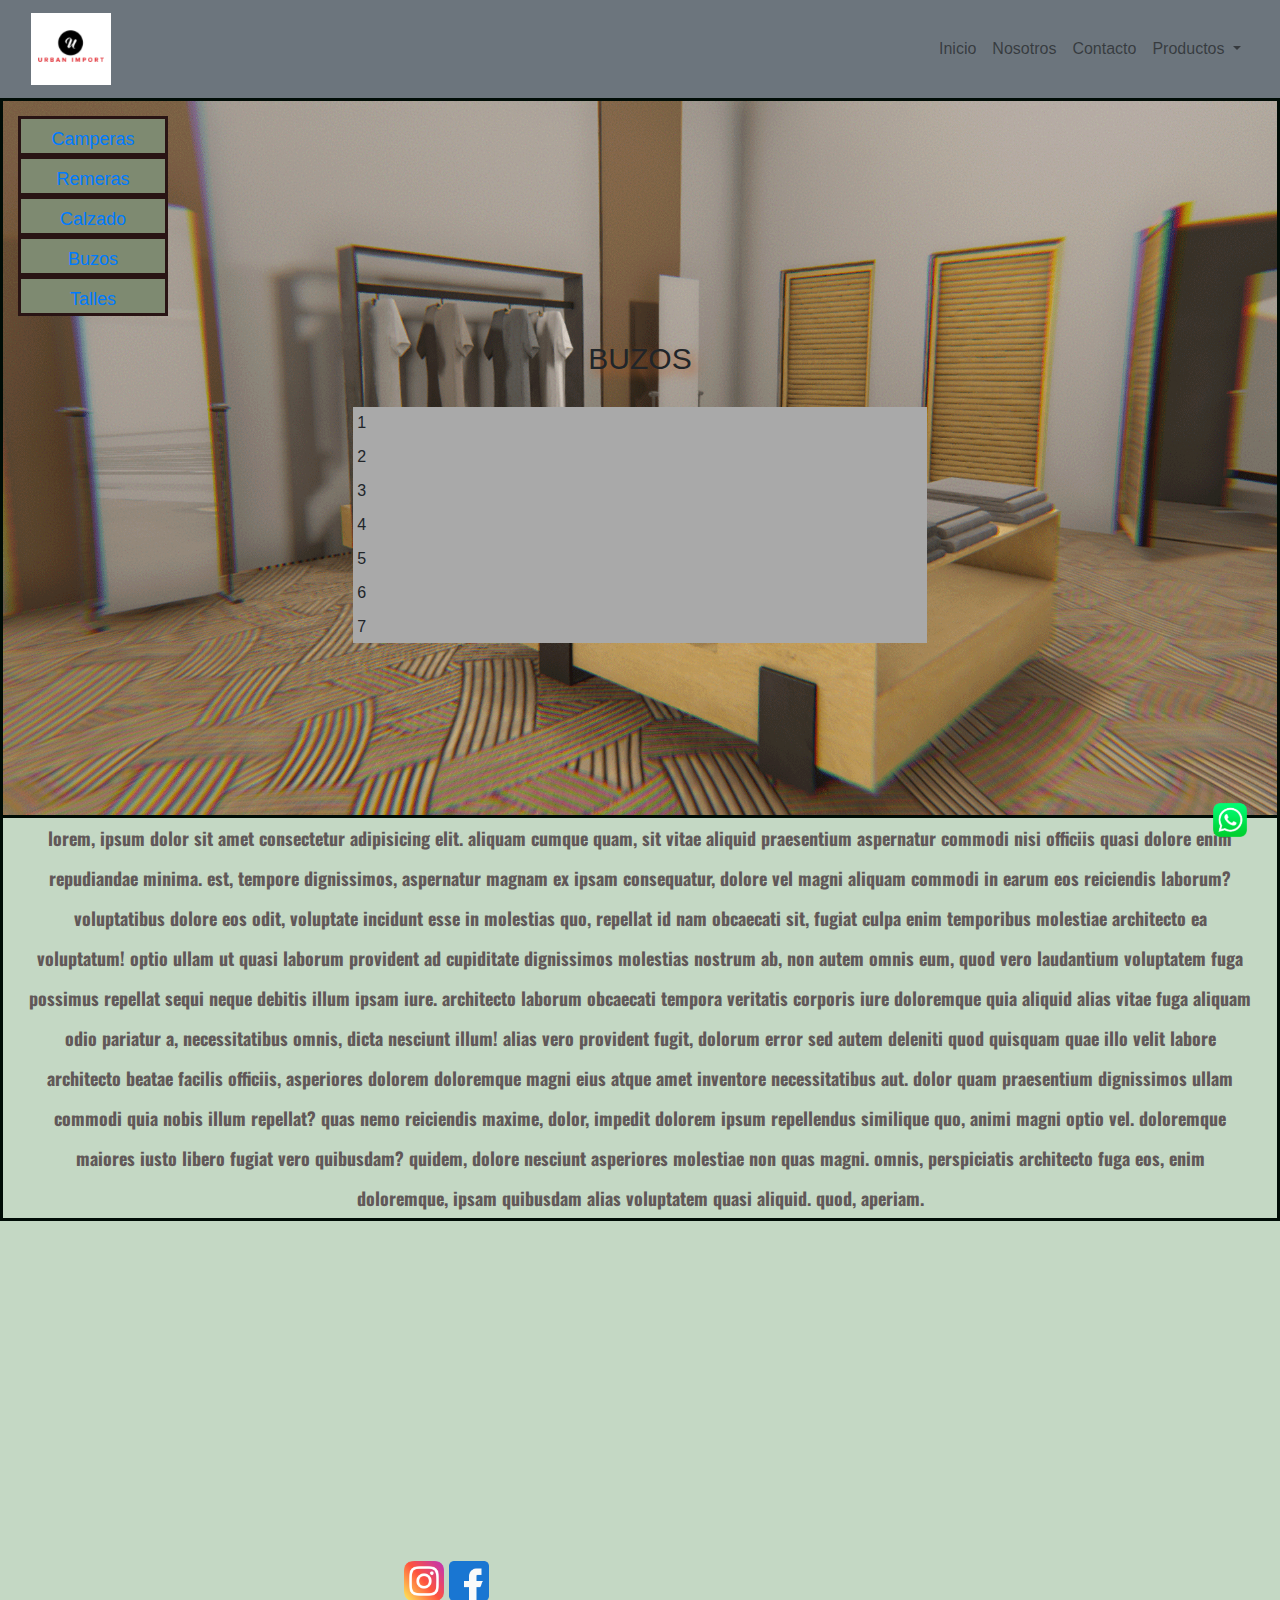
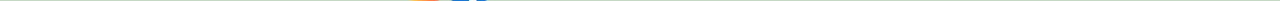
==== buzos.html @ 13c2692e "commit inicio del proyecto" ====
<!DOCTYPE html>
<html lang="en">

<head>
    <meta charset="UTF-8">
    <meta http-equiv="X-UA-Compatible" content="IE=edge">
    <meta name="viewport" content="width=device-width, initial-scale=1.0">
    <title>Buzos</title>
    <link rel="stylesheet" href="css/propio/estilo.css">
    <link rel="stylesheet" href="css/propio/botonera.css">
    <link rel="stylesheet" href="css/propio/grid.css">
    <link rel="stylesheet" href="https://maxcdn.bootstrapcdn.com/bootstrap/4.5.2/css/bootstrap.min.css">
    <script src="https://ajax.googleapis.com/ajax/libs/jquery/3.5.1/jquery.min.js"></script>
    <script src="https://cdnjs.cloudflare.com/ajax/libs/popper.js/1.16.0/umd/popper.min.js"></script>
    <!-- <script src="https://maxcdn.bootstrapcdn.com/bootstrap/4.5.2/js/bootstrap.min.js"></script> -->
	<link rel="stylesheet" href="css/bootstrap.css">
</head>

<body>
    <header>
        <nav class="navbar navbar-expand-lg navbar-light bg-secondary">
                <div class="container-fluid">
                    <a class="navbar-brand" href="index.html"><img src="multimedia/imagenes/MarcaUI.PNG" class="img-fluid"
                            width="80px" height="80px" alt=""></a>
                    <button class="navbar-toggler" type="button" data-bs-toggle="collapse" data-bs-target="#navbarNav"
                        aria-controls="navbarNav" aria-expanded="false" aria-label="Toggle navigation">
                        <span class="navbar-toggler-icon"></span>
                    </button>
                    <div class="collapse navbar-collapse" id="navbarNav">
                        <ul class="navbar-nav ml-auto">
                            <li class="nav-item itContact">
                                <a class="nav-link" href="index.html">Inicio</a> <!-- aria-current="page" -->
                            </li>
                            <li class="nav-item itContact">
                                <a class="nav-link" href="company.html">Nosotros</a>
                            </li>
                            <li class="nav-item itContact">
                                <a class="nav-link" href="contacto.html">Contacto</a>
                            </li>
                            <li class="nav-item dropdown">
                                <a class="nav-link dropdown-toggle" href="#" id="navbarDropdown" role="button"
                                    data-bs-toggle="dropdown" aria-expanded="false">
                                    Productos
                                </a>
                                <ul class="dropdown-menu" aria-labelledby="navbarDropdown">
                                    <div class="boton b1"><a href="Pantalones.html">Pantalones</a></div>
                                    <div class="boton b2"><a href="Camperas.html">Camperas</a></div>
                                    <div class="boton b3"><a href="Remeras.html">Remeras</a></div>
                                    <div class="boton b4"><a href="Calzado.html">Calzado</a></div>
                                    <!-- <div class="boton b5"><a href="buzos.html">Buzos</a></div> -->
                                    <div class="boton b6"><a href="talles.html">Talles</a></div>
                                                    </ul>
                            </li>
                        </ul>
                    </div>
                </div>
            </nav>
    </header>
    <main class="mainPantalones">
        <div>
            <div class="boton b2"><a href="camperas.html">Camperas</a></div>
            <div class="boton b3"><a href="remeras.html">Remeras</a></div>
            <div class="boton b4"><a href="calzado.html">Calzado</a></div>
            <div class="boton b5"><a href="buzos.html">Buzos</a></div>
            <div class="boton b6"><a href="talles.html">Talles</a></div>

        </div><br>
        <h3 class="h3Camperas">Buzos</h3>
        <div class="fondo">
            <div class="itemBuz itemBuz1">1</div>
            <div class="itemBuz itemBuz2">2</div>
            <div class="itemBuz itemBuz3">3</div>
            <div class="itemBuz itemBuz4">4</div>
            <div class="itemBuz itemBuz5">5</div>
            <div class="itemBuz itemBuz6">6</div>
            <div class="itemBuz itemBuz7">7</div>
        </div>

    </main>
    <footer>
		<div class="divParrafoFooter">
			<p class="parrafoFooter"> Lorem, ipsum dolor sit amet consectetur adipisicing elit. Aliquam cumque quam, sit
				vitae aliquid praesentium aspernatur commodi nisi officiis quasi dolore enim repudiandae minima. Est,
				tempore dignissimos, aspernatur magnam ex ipsam consequatur, dolore vel magni aliquam commodi in earum
				eos reiciendis laborum? Voluptatibus dolore eos odit, voluptate incidunt esse in molestias quo, repellat
				id nam obcaecati sit, fugiat culpa enim temporibus molestiae architecto ea voluptatum! Optio ullam ut
				quasi laborum provident ad cupiditate dignissimos molestias nostrum ab, non autem omnis eum, quod vero
				laudantium voluptatem fuga possimus repellat sequi neque debitis illum ipsam iure. Architecto laborum
				obcaecati tempora veritatis corporis iure doloremque quia aliquid alias vitae fuga aliquam odio pariatur
				a, necessitatibus omnis, dicta nesciunt illum! Alias vero provident fugit, dolorum error sed autem
				deleniti quod quisquam quae illo velit labore architecto beatae facilis officiis, asperiores dolorem
				doloremque magni eius atque amet inventore necessitatibus aut. Dolor quam praesentium dignissimos ullam
				commodi quia nobis illum repellat? Quas nemo reiciendis maxime, dolor, impedit dolorem ipsum repellendus
				similique quo, animi magni optio vel. Doloremque maiores iusto libero fugiat vero quibusdam? Quidem,
				dolore nesciunt asperiores molestiae non quas magni. Omnis, perspiciatis architecto fuga eos, enim
				doloremque, ipsam quibusdam alias voluptatem quasi aliquid. Quod, aperiam.</p>
		</div>
        <audio src="Multimedia/audio/y2mate.com - StreetWear  Moda Urbana para hombres 20212022.mp3" preload="auto"
        autoplay>
        <!-- reemplazar autoplay por controls para dejar que el ulsuario elija si quiere reproducir -->
        Tu navegador no soporta esta etiqueta <code>mp3</code>
    </audio>
		<br>
		<br>
		<iframe
			src="https://www.google.com/maps/embed?pb=!1m18!1m12!1m3!1d4642.504567840354!2d-58.35943013952057!3d-34.635846865249334!2m3!1f0!2f0!3f0!3m2!1i1024!2i768!4f13.1!3m3!1m2!1s0x95a334b60f4a88a3%3A0xe46a8844309a763f!2sClub%20Atl%C3%A9tico%20Boca%20Juniors!5e0!3m2!1ses-419!2sar!4v1624818225273!5m2!1ses-419!2sar"
			width="400" height="300" style="border:0;" allowfullscreen="" loading="lazy"></iframe>
		<a target="_blank" href="https://www.instagram.com/"><img src="multimedia/imagenes/instagram.png" width="40"
				height="40" alt="Logo de instagram"> </a>
		<a target="_blank" href="https://www.facebook.com/"><img src="multimedia/imagenes/facebook.png" width="40"
				height="40" alt="Logo de facebook"> </a>
		<div class="button">
			<a id="whatsapp" target="_blank" href="https://wa.link/u4yigf"><img src="multimedia/imagenes/whatsapp1.png"
					width="40" height="40" alt="Logo de Contacto"> </a>
		</div>
	</footer>

	<script type="text/javascript" src="https://cdn.jsdelivr.net/npm/bootstrap@5.0.2/dist/js/bootstrap.bundle.min.js"
		integrity="sha384-MrcW6ZMFYlzcLA8Nl+NtUVF0sA7MsXsP1UyJoMp4YLEuNSfAP+JcXn/tWtIaxVXM"
		crossorigin="anonymous"></script>
	<script type="text/javascript" src="https://cdn.jsdelivr.net/npm/@popperjs/core@2.9.2/dist/umd/popper.min.js"
		integrity="sha384-IQsoLXl5PILFhosVNubq5LC7Qb9DXgDA9i+tQ8Zj3iwWAwPtgFTxbJ8NT4GN1R8p"
		crossorigin="anonymous"></script>
	<!-- <script type="text/javascript" src="https://cdn.jsdelivr.net/npm/bootstrap@5.0.2/dist/js/bootstrap.min.js"
		integrity="sha384-cVKIPhGWiC2Al4u+LWgxfKTRIcfu0JTxR+EQDz/bgldoEyl4H0zUF0QKbrJ0EcQF"
		crossorigin="anonymous"></script> -->

	<script type="text/javascript" src="js/bootstrap.min.js"></script>
</body>

</html>
---- css/propio/estilo.css ----
@import url("https://fonts.googleapis.com/css2?family=Yellowtail&display=swap");
@import url("https://fonts.googleapis.com/css2?family=Noto+Sans+JP:wght@100&display=swap");
@import url("https://fonts.googleapis.com/css2?family=Oswald:wght@200&display=swap");
* {
  /*reseteo de los margentes*/
  margin: 0;
  padding: 0;
  text-decoration: none;
  box-sizing: border-box;
}

h1 {
  background-color: #53c2c2;
}

main {
  background-color: #44997d;
  background-image: url(../../multimedia/imagenes/ImagenPrincipal.jpg);
  background-position: left;
  background-size: cover;
  /* height: auto;*/
}

.mainPantalones {
  background-color: #44997d;
  background-image: url(../../multimedia/imagenes/ImagenPrincipal.jpg);
  background-position: left;
  background-size: cover;
  height: 80vh;
  overflow: hidden;
  border: 3px solid #000c06;
  border-bottom: 1, 1px;
}

h2 {
  color: #302d83;
  font-style: normal;
  font-weight: bold;
  font-size: 15px;
  font-family: serif;
  text-decoration: none;
}

h3 {
  color: #2e6d3d;
  font-style: normal;
  font-weight: bold;
  font-size: 20px;
  font-family: cursive;
  text-decoration: none;
  text-transform: capitalize;
}

form {
  text-transform: capitalize;
}

p {
  color: #90b40e;
}

.aticulosDisponiblesVenta {
  color: #154961;
  font-size: 20px;
  text-align: center;
}

footer {
  background-color: #c4d8c4;
}

.sectionIndex {
  border: 3px solid #000c06;
  border-bottom: 1, 1px;
  height: auto;
}

.parrafoFooter {
  color: #615858;
  font-style: normal;
  font-weight: bold;
  font-size: 18px;
  text-align: center;
  text-transform: lowercase;
  line-height: 40px;
  text-decoration: solid;
  font-family: "Oswald", sans-serif;
  border: 3px solid #000c06;
  border-top: 1px;
  padding-left: 2%;
  padding-right: 2%;
}

.parrafoCompany {
  background-position: left;
  background-size: auto;
  background-size: 1500;
}

.button #whatsapp {
  position: fixed;
  bottom: 60px;
  right: 30px;
  background: transparent;
}

.flexContenedor {
  margin-top: auto;
  align-items: center;
  display: flex;
  flex-direction: row;
  justify-content: space-evenly;
  flex-flow: row wrap;
  align-content: center;
  padding-right: 200px;
  position: relative;
  width: 100%;
}

.item1 {
  height: 150px;
  width: 150px;
  border: 2px dotted #000;
  text-align: center;
  font-family: cursive;
  font-size: 20px;
  line-height: 200px;
  text-transform: uppercase;
  background-image: url(../../multimedia/imagenes/pantalon1.jpg);
  background-size: cover;
}

.item2 {
  height: 150px;
  width: 150px;
  border: 2px dotted #000;
  text-align: center;
  font-family: cursive;
  font-size: 20px;
  line-height: 200px;
  text-transform: uppercase;
  /*background-image: url(multimedia/imagenes/pantalon2.jpg);*/
  background-size: cover;
}

.item3 {
  height: 150px;
  width: 150px;
  border: 2px dotted #000;
  text-align: center;
  font-family: cursive;
  font-size: 20px;
  line-height: 200px;
  text-transform: uppercase;
  /*background-image: url(multimedia/imagenes/pantalon3.jpg);*/
  background-size: cover;
}

.item4 {
  height: 150px;
  width: 150px;
  border: 2px dotted #000;
  text-align: center;
  font-family: cursive;
  font-size: 20px;
  line-height: 200px;
  text-transform: uppercase;
  /*background-image: url(multimedia/imagenes/pantalon4.jpg);*/
  background-size: cover;
}

.item5 {
  height: 150px;
  width: 150px;
  border: 2px dotted #000;
  text-align: center;
  font-family: cursive;
  font-size: 20px;
  line-height: 200px;
  text-transform: uppercase;
  /*background-image: url(multimedia/imagenes/pantalon5.jpg);*/
  background-size: cover;
}

.itContact :hover {
  background: #7a7a2f;
}

.carousel-inner img {
  width: 100%;
  height: 70vh;
}

/*# sourceMappingURL=estilo.css.map */

/*# sourceMappingURL=estilo.css.map */
---- css/propio/botonera.css ----
@import url("https://fonts.googleapis.com/css2?family=Oswald:wght@200&display=swap");
* {
  /*reseteo de los margentes*/
  margin: 0;
  padding: 0;
  text-decoration: none;
  box-sizing: border-box;
}

.boton {
  height: 40px;
  width: 150px;
  background-color: #808d45;
  text-align: center;
  font-size: 18px;
  line-height: 40px;
  border: 3px solid #291414;
  font-family: sans-serif;
  color: #962c2c;
  transition: all 1.5s;
}

.boton :hover {
  background: #c6eb24;
  text-decoration: none;
}

.b1 {
  background-color: #7e8a71;
  transform: translate(15px, 15px);
}

.b2 {
  background-color: #7e8a71;
  transform: translate(15px, 15px);
}

.b3 {
  background-color: #7e8a71;
  transform: translate(15px, 15px);
}

.b4 {
  background-color: #7e8a71;
  transform: translate(15px, 15px);
}

.b5 {
  background-color: #7e8a71;
  transform: translate(15px, 15px);
}

.b6 {
  background-color: #7e8a71;
  transform: translate(15px, 15px);
}

.boton:nth-child(1) {
  display: block;
  transform-origin: bottom center;
}

.boton:nth-child(1):hover {
  transform: translate(60px, 15px);
}

.boton:nth-child(2) {
  display: block;
  transform-origin: bottom center;
}

.boton:nth-child(2):hover {
  transform: translate(60px, 15px);
}

.boton:nth-child(3) {
  display: block;
  transform-origin: bottom center;
}

.boton:nth-child(3):hover {
  transform: translate(60px, 15px);
}

.boton:nth-child(4) {
  display: block;
  transform-origin: bottom center;
}

.boton:nth-child(4):hover {
  transform: translate(60px, 15px);
}

.boton:nth-child(5) {
  display: block;
  transform-origin: bottom center;
}

.boton:nth-child(5):hover {
  transform: translate(60px, 15px);
}

.boton:nth-child(6) {
  display: block;
  transform-origin: bottom center;
}

.boton:nth-child(6):hover {
  transform: translate(60px, 15px);
}

/*# sourceMappingURL=botonera.css.map */
---- css/propio/grid.css ----
* {
  margin: 0;
  padding: 0;
  box-sizing: border-box;
}

.h3Camperas {
  padding-top: 16px;
  text-align: center;
  font-size: 30px;
  text-transform: uppercase;
  font-family: sans-serif;
  margin-bottom: 30px;
  text-shadow: 5px 5px 10px #b4602b;
}

.mainCamperas {
  background-color: #44997d;
  background-image: url(multimedia/imagenes/ImagenPrincipal.jpg);
  background-position: left;
  background-size: cover;
  height: 80vh;
}

.fondo {
  /*
              height: 400px;
              width: auto;
  */
  background-color: darkgray;
  width: 45%;
  margin: auto;
  height: auto;
  padding: 0.3%;
  display: grid;
  grid-column-gap: 10px;
  grid-row-gap: 10px;
}

.item {
  min-height: 200px;
  min-width: 200px;
  background-color: aqua;
  border: 2px solid #fff;
}

.item:hover {
  transform: scale(1.5);
  transition: 0.7s;
  filter: sepia(1);
  box-shadow: 5px 5px 10px 1px #000;
}

.item1 {
  background-color: coral;
  grid-column: 1;
  grid-row: 2;
  grid-row-start: 1;
  grid-row-end: 4;
  background-image: url(../../multimedia/imagenes/campera1.jpg);
  background-size: cover;
  background-position: center;
}

.item2 {
  grid-area: "item2";
  background-color: cadetblue;
  background-image: url(../../multimedia/imagenes/campera2.jpg);
  background-size: cover;
}

.item3 {
  grid-area: "item3";
  background-color: fuchsia;
  grid-column: 2;
  grid-column-start: 3;
  grid-column-end: 4;
  grid-column-start: 3;
  grid-column-end: 4;
  background-image: url(../../multimedia/imagenes/campera3.jpg);
  background-size: cover;
}

.item4 {
  grid-area: "item4";
  background-color: forestgreen;
  grid-column: 2;
  grid-row-start: 1;
  grid-row-end: 2;
  grid-column-start: 4;
  grid-column-end: 5;
  background-image: url(../../multimedia/imagenes/campera4.jpg);
  background-size: cover;
}

.item5 {
  grid-area: "item5";
  background-color: firebrick;
  background-image: url(../../multimedia/imagenes/campera5.jpg);
  background-size: cover;
  grid-row-start: 2;
  grid-row-end: 4;
}

.item6 {
  grid-area: "item6";
  background-color: dodgerblue;
  background-image: url(../../multimedia/imagenes/campera6.jpg);
  background-size: cover;
  grid-row-start: 2;
  grid-row-end: 4;
}

.item7 {
  grid-area: "item7";
  background-color: deeppink;
  background-image: url(../../multimedia/imagenes/campera7.jpg);
  background-size: cover;
  grid-row-start: 2;
  grid-row-end: 4;
}

/*# sourceMappingURL=grid.css.map */
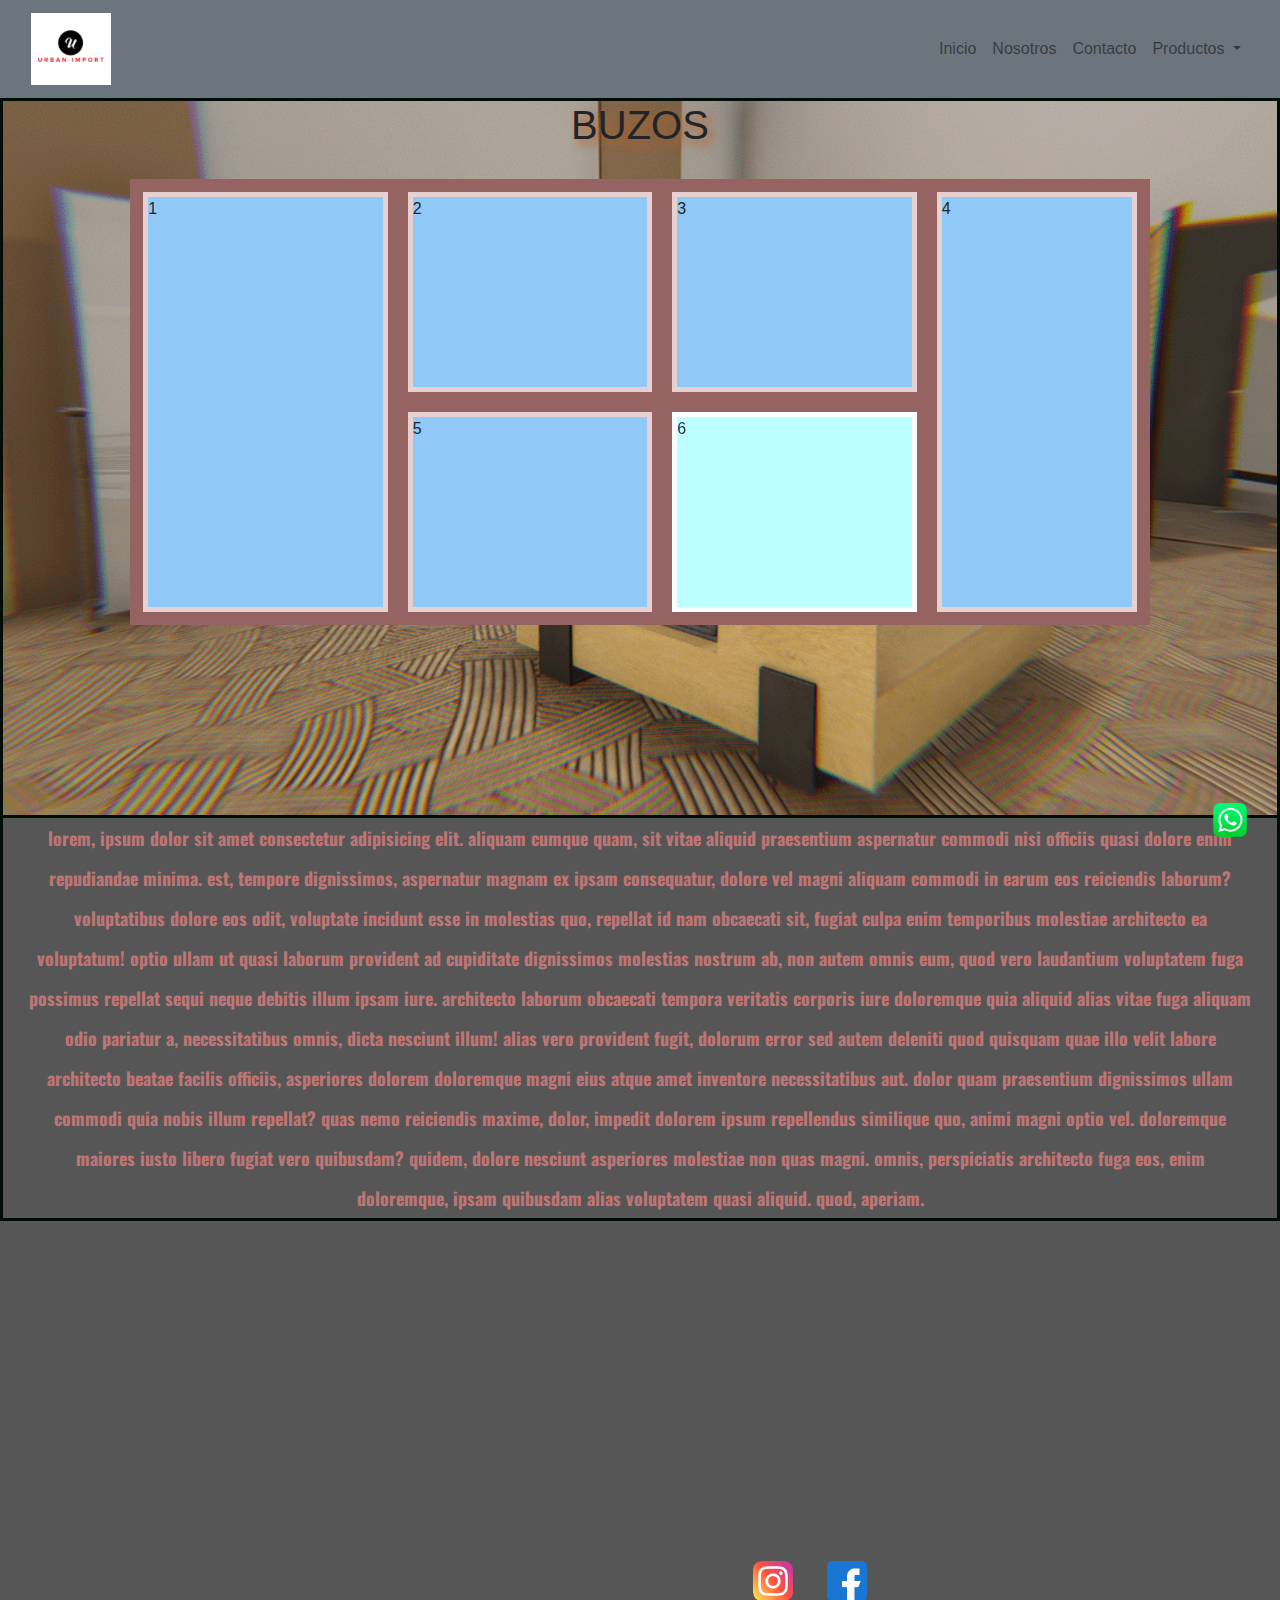
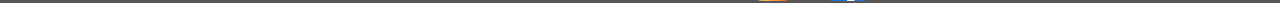
==== commit 3116d05d: "finalizadas las secciones, y estilos" ====
--- a/buzos.html
+++ b/buzos.html
@@ -8,14 +8,13 @@
     <title>Buzos</title>
     <link rel="stylesheet" href="css/propio/estilo.css">
     <link rel="stylesheet" href="css/propio/botonera.css">
-    <link rel="stylesheet" href="css/propio/grid.css">
+    <link rel="stylesheet" href="css/propio/firstmob.css">
     <link rel="stylesheet" href="https://maxcdn.bootstrapcdn.com/bootstrap/4.5.2/css/bootstrap.min.css">
     <script src="https://ajax.googleapis.com/ajax/libs/jquery/3.5.1/jquery.min.js"></script>
     <script src="https://cdnjs.cloudflare.com/ajax/libs/popper.js/1.16.0/umd/popper.min.js"></script>
     <!-- <script src="https://maxcdn.bootstrapcdn.com/bootstrap/4.5.2/js/bootstrap.min.js"></script> -->
 	<link rel="stylesheet" href="css/bootstrap.css">
 </head>
-
 <body>
     <header>
         <nav class="navbar navbar-expand-lg navbar-light bg-secondary">
@@ -29,7 +28,7 @@
                     <div class="collapse navbar-collapse" id="navbarNav">
                         <ul class="navbar-nav ml-auto">
                             <li class="nav-item itContact">
-                                <a class="nav-link" href="index.html">Inicio</a> <!-- aria-current="page" -->
+                                <a class="nav-link" href="index.html">Inicio</a> 
                             </li>
                             <li class="nav-item itContact">
                                 <a class="nav-link" href="company.html">Nosotros</a>
@@ -43,40 +42,30 @@
                                     Productos
                                 </a>
                                 <ul class="dropdown-menu" aria-labelledby="navbarDropdown">
-                                    <div class="boton b1"><a href="Pantalones.html">Pantalones</a></div>
-                                    <div class="boton b2"><a href="Camperas.html">Camperas</a></div>
-                                    <div class="boton b3"><a href="Remeras.html">Remeras</a></div>
-                                    <div class="boton b4"><a href="Calzado.html">Calzado</a></div>
-                                    <!-- <div class="boton b5"><a href="buzos.html">Buzos</a></div> -->
-                                    <div class="boton b6"><a href="talles.html">Talles</a></div>
-                                                    </ul>
+                                    <li><a class="dropdown-item" href="Pantalones.html">Pantalones</a></li>
+                                    <li><a class="dropdown-item" href="camperas.html">Camperas</a></li>
+                                    <li><a class="dropdown-item" href="remeras.html">Remeras</a></li>
+                                    <li><a class="dropdown-item" href="calzado.html">Calzado</a></li>
+                                </ul>
                             </li>
                         </ul>
                     </div>
                 </div>
             </nav>
+    
     </header>
     <main class="mainPantalones">
-        <div>
-            <div class="boton b2"><a href="camperas.html">Camperas</a></div>
-            <div class="boton b3"><a href="remeras.html">Remeras</a></div>
-            <div class="boton b4"><a href="calzado.html">Calzado</a></div>
-            <div class="boton b5"><a href="buzos.html">Buzos</a></div>
-            <div class="boton b6"><a href="talles.html">Talles</a></div>
-
-        </div><br>
         <h3 class="h3Camperas">Buzos</h3>
         <div class="fondo">
-            <div class="itemBuz itemBuz1">1</div>
-            <div class="itemBuz itemBuz2">2</div>
-            <div class="itemBuz itemBuz3">3</div>
-            <div class="itemBuz itemBuz4">4</div>
-            <div class="itemBuz itemBuz5">5</div>
-            <div class="itemBuz itemBuz6">6</div>
-            <div class="itemBuz itemBuz7">7</div>
+            <div class="itemBu itemBu1">1</div>
+            <div class="itemBu itemBu2">2</div>
+            <div class="itemBu itemBu3">3</div>
+            <div class="itemBu itemBu4">4</div>
+            <div class="itemBu itemBu5">5</div>
+            <div class="itemBu itemBu6">6</div>
         </div>
-
-    </main>
+    </div>
+</main>
     <footer>
 		<div class="divParrafoFooter">
 			<p class="parrafoFooter"> Lorem, ipsum dolor sit amet consectetur adipisicing elit. Aliquam cumque quam, sit
@@ -95,13 +84,9 @@
 				dolore nesciunt asperiores molestiae non quas magni. Omnis, perspiciatis architecto fuga eos, enim
 				doloremque, ipsam quibusdam alias voluptatem quasi aliquid. Quod, aperiam.</p>
 		</div>
-        <audio src="Multimedia/audio/y2mate.com - StreetWear  Moda Urbana para hombres 20212022.mp3" preload="auto"
-        autoplay>
-        <!-- reemplazar autoplay por controls para dejar que el ulsuario elija si quiere reproducir -->
-        Tu navegador no soporta esta etiqueta <code>mp3</code>
-    </audio>
 		<br>
 		<br>
+        <div class="footerNosotros">
 		<iframe
 			src="https://www.google.com/maps/embed?pb=!1m18!1m12!1m3!1d4642.504567840354!2d-58.35943013952057!3d-34.635846865249334!2m3!1f0!2f0!3f0!3m2!1i1024!2i768!4f13.1!3m3!1m2!1s0x95a334b60f4a88a3%3A0xe46a8844309a763f!2sClub%20Atl%C3%A9tico%20Boca%20Juniors!5e0!3m2!1ses-419!2sar!4v1624818225273!5m2!1ses-419!2sar"
 			width="400" height="300" style="border:0;" allowfullscreen="" loading="lazy"></iframe>
@@ -127,5 +112,4 @@
 
 	<script type="text/javascript" src="js/bootstrap.min.js"></script>
 </body>
-
 </html>--- a/css/propio/estilo.css
+++ b/css/propio/estilo.css
@@ -66,7 +66,7 @@
 }
 
 footer {
-  background-color: #c4d8c4;
+  background-color: #575656;
 }
 
 .sectionIndex {
@@ -76,7 +76,7 @@
 }
 
 .parrafoFooter {
-  color: #615858;
+  color: #be7575;
   font-style: normal;
   font-weight: bold;
   font-size: 18px;
@@ -182,6 +182,16 @@
   background-size: cover;
 }
 
+.footerNosotros{
+  align-items: center;
+  padding-left: 25%;
+  padding-bottom: 2px;
+}
+.footerNosotros a {
+  padding-left: 3%;
+
+}
+
 .itContact :hover {
   background: #7a7a2f;
 }
--- a/css/propio/firstmob.css
+++ b/css/propio/firstmob.css
@@ -0,0 +1,764 @@
+* {
+  margin: 0;
+  padding: 0;
+  box-sizing: border-box;
+}
+
+.mainCamperas {
+  background-color: #44997d;
+  background-image: url(../../multimedia/imagenes/ImagenPrincipal.jpg);
+  background-position: left;
+  background-size: cover;
+  height: auto;
+  overflow: hidden;
+  border: 3px solid #000c06;
+  border-bottom: 1, 1px;
+  padding-bottom: 1%;
+}
+
+.h3Camperas {
+  text-align: center;
+  font-size: 40px;
+  text-transform: uppercase;
+  font-family: sans-serif;
+  margin-bottom: 30px;
+  text-shadow: 5px 5px 10px #b4602b;
+}
+
+.fondo {
+  background-color: darkgray;
+  width: 80%;
+  margin: auto;
+  height: auto;
+  padding: 1%;
+  display: grid;
+  grid-column-gap: 20px;
+  grid-row-gap: 20px;
+}
+
+.itemca {
+  min-height: 200px;
+  min-width: 200px;
+  background-color: aqua;
+  border: 5px solid #fff;
+}
+
+.itemca:hover {
+  transform: scale(1.2);
+  transition: 0.7s;
+  filter: saturate(2);
+  filter: contrast(1.3);
+  box-shadow: 5px 5px 10px 1px #422121;
+}
+
+.itemca1 {
+  grid-area: "itemca1";
+  background-image: url(../../multimedia/imagenes/campera/campera1.jpg);
+  background-size: cover;
+  background-position: center;
+}
+
+.itemca2 {
+  grid-area: "itemca2";
+  background-image: url(../../multimedia/imagenes/campera/campera2.jpg);
+  background-size: cover;
+}
+
+.itemca3 {
+  grid-area: "itemca3";
+  background-image: url(../../multimedia/imagenes/campera/campera3.jpg);
+  background-size: cover;
+}
+
+.itemca4 {
+  grid-area: "itemca4";
+  background-image: url(../../multimedia/imagenes/campera/campera4.jpg);
+  background-size: cover;
+  background-position: center;
+}
+
+.itemca5 {
+  grid-area: "itemca5";
+  background-image: url(../../multimedia/imagenes/campera/campera5.jpg);
+  background-size: cover;
+}
+
+.itemca6 {
+  grid-area: "itemca6";
+  background-image: url(../../multimedia/imagenes/campera/campera6.jpg);
+  background-size: cover;
+  filter: brightness(1.3);
+}
+
+@media only screen and (min-width: 360px) {
+  .fondo {
+    background-color: #cdd4a3;
+  }
+}
+@media only screen and (min-width: 480px) {
+  .fondo {
+    background-color: #939989;
+    grid-template-columns: 1fr;
+  }
+
+  .item {
+    min-height: 200px;
+    min-width: 200px;
+  }
+}
+@media only screen and (min-width: 768px) {
+  .fondo {
+    background-color: #c5aa8a;
+    grid-template-columns: 1fr 1fr 1fr;
+  }
+
+  .itemca1 {
+    grid-row-start: 1;
+    grid-row-end: 3;
+  }
+
+  .itemca4 {
+    grid-row-start: 2;
+    grid-row-end: 3;
+  }
+
+  .itemca2 {
+    grid-column-start: 2;
+    grid-column-end: 4;
+    background-position: center;
+  }
+
+  .itemca6 {
+    grid-column-start: 2;
+    grid-column-end: 4;
+  }
+}
+@media only screen and (min-width: 1200px) {
+  .fondo {
+    background-color: #966363;
+    grid-template-columns: 1fr 1fr 1fr;
+  }
+
+  .mainCamperas {
+    height: 80vh;
+  }
+
+  .itemca1 {
+    grid-row-start: 1;
+    grid-row-end: 8;
+    grid-column-start: 1;
+    grid-column-end: 1;
+  }
+
+  .itemca4 {
+    grid-row-start: 1;
+    grid-row-end: 8;
+    grid-column-start: 4;
+  }
+
+  .itemca2 {
+    grid-column-start: 2;
+    grid-column-end: 3;
+    background-position: center;
+  }
+
+  .itemca6 {
+    grid-column-start: 3;
+    grid-column-end: 3;
+    grid-row-start: 2;
+    grid-row-end: 8;
+  }
+
+  .itemca5 {
+    grid-column-start: 2;
+    grid-column-end: 2;
+    grid-row-start: 2;
+    grid-row-end: 8;
+  }
+}
+/* Peronalizacion de Pantalones */
+.itemPa {
+  min-height: 200px;
+  min-width: 200px;
+  background-color: aqua;
+  border: 5px solid #fff;
+}
+
+.itemPa:hover {
+  transform: scale(1.5);
+  transition: 0.7s;
+  filter: saturate(2);
+  filter: contrast(1.3);
+  box-shadow: 5px 5px 10px 1px #422121;
+}
+
+.itemPa1 {
+  grid-area: "itemPa1";
+  background-image: url(../../multimedia/imagenes/pantalones/1.png);
+  background-size: cover;
+  background-position: center;
+}
+
+.itemPa2 {
+  grid-area: "itemPa2";
+  background-image: url(../../multimedia/imagenes/pantalones/2.png);
+  background-size: cover;
+}
+
+.itemPa3 {
+  grid-area: "itemPa3";
+  background-image: url(../../multimedia/imagenes/pantalones/3.png);
+  background-size: cover;
+}
+
+.itemPa4 {
+  grid-area: "itemPa4";
+  background-image: url(../../multimedia/imagenes/pantalones/4.png);
+  background-size: cover;
+  background-position: center;
+}
+
+.itemPa5 {
+  grid-area: "itemPa5";
+  background-image: url(../../multimedia/imagenes/pantalones/5.png);
+  background-size: cover;
+}
+
+.itemPa6 {
+  grid-area: "itemPa6";
+  background-image: url(../../multimedia/imagenes/pantalones/6.png);
+  background-size: cover;
+  filter: brightness(1.3);
+}
+
+@media only screen and (min-width: 360px) {
+  .fondo {
+    background-color: #cdd4a3;
+  }
+}
+@media only screen and (min-width: 480px) {
+  .fondo {
+    background-color: #939989;
+    grid-template-columns: 1fr;
+  }
+
+  .item {
+    min-height: 200px;
+    min-width: 200px;
+  }
+}
+@media only screen and (min-width: 768px) {
+  .fondo {
+    background-color: #c5aa8a;
+    grid-template-columns: 1fr 1fr 1fr;
+  }
+
+  .itemPa1 {
+    grid-row-start: 1;
+    grid-row-end: 3;
+  }
+
+  .itemPa4 {
+    grid-row-start: 2;
+    grid-row-end: 3;
+  }
+
+  .itemPa2 {
+    grid-column-start: 2;
+    grid-column-end: 4;
+    background-position: center;
+  }
+
+  .itemPa6 {
+    grid-column-start: 2;
+    grid-column-end: 4;
+  }
+}
+@media only screen and (min-width: 1200px) {
+  .fondo {
+    background-color: #966363;
+    grid-template-columns: 1fr 1fr 1fr;
+  }
+
+  .mainPantalones {
+    height: 80vh;
+  }
+
+  .itemPa1 {
+    grid-row-start: 1;
+    grid-row-end: 8;
+    grid-column-start: 1;
+    grid-column-end: 1;
+  }
+
+  .itemPa4 {
+    grid-row-start: 1;
+    grid-row-end: 8;
+    grid-column-start: 4;
+  }
+
+  .itemPa2 {
+    grid-column-start: 2;
+    grid-column-end: 3;
+    background-position: center;
+  }
+
+  .itemPa6 {
+    grid-column-start: 3;
+    grid-column-end: 3;
+    grid-row-start: 2;
+    grid-row-end: 8;
+  }
+
+  .itemPa5 {
+    grid-column-start: 2;
+    grid-column-end: 2;
+    grid-row-start: 2;
+    grid-row-end: 8;
+  }
+}
+/* Peronalizacion de Remeras */
+.itemReme {
+  min-height: 200px;
+  min-width: 200px;
+  background-color: aqua;
+  border: 5px solid #fff;
+}
+
+.itemReme:hover {
+  transform: scale(1.3);
+  transition: 0.7s;
+  filter: saturate(2);
+  filter: contrast(1.3);
+  box-shadow: 5px 5px 10px 1px #422121;
+}
+
+.itemReme1 {
+  grid-area: "itemReme1";
+  background-image: url(../../multimedia/imagenes/remeras/1.png);
+  background-size: cover;
+  background-position: center;
+}
+
+.itemReme2 {
+  grid-area: "itemReme2";
+  background-image: url(../../multimedia/imagenes/remeras/2.png);
+  background-size: cover;
+}
+
+.itemReme3 {
+  grid-area: "itemReme3";
+  background-image: url(../../multimedia/imagenes/remeras/3.png);
+  background-size: cover;
+}
+
+.itemReme4 {
+  grid-area: "itemReme4";
+  background-image: url(../../multimedia/imagenes/remeras/4.png);
+  background-size: cover;
+  background-position: center;
+}
+
+.itemReme5 {
+  grid-area: "itemReme5";
+  background-image: url(../../multimedia/imagenes/remeras/5.png);
+  background-size: cover;
+}
+
+.itemReme6 {
+  grid-area: "itemReme6";
+  background-image: url(../../multimedia/imagenes/remeras/6.png);
+  background-size: cover;
+  filter: brightness(1.3);
+}
+
+@media only screen and (min-width: 360px) {
+  .fondo {
+    background-color: #cdd4a3;
+  }
+}
+@media only screen and (min-width: 480px) {
+  .fondo {
+    background-color: #939989;
+    grid-template-columns: 1fr;
+  }
+
+  .itemReme {
+    min-height: 200px;
+    min-width: 200px;
+  }
+}
+@media only screen and (min-width: 768px) {
+  .fondo {
+    background-color: #c5aa8a;
+    grid-template-columns: 1fr 1fr 1fr;
+  }
+
+  .itemRem1 {
+    grid-row-start: 1;
+    grid-row-end: 3;
+  }
+
+  .itemRem4 {
+    grid-row-start: 2;
+    grid-row-end: 3;
+  }
+
+  .itemRem2 {
+    grid-column-start: 2;
+    grid-column-end: 4;
+    background-position: center;
+  }
+
+  .itemRem6 {
+    grid-column-start: 2;
+    grid-column-end: 4;
+  }
+}
+@media only screen and (min-width: 1200px) {
+  .fondo {
+    background-color: #966363;
+    grid-template-columns: 1fr 1fr 1fr;
+  }
+
+  .mainPantalones {
+    height: 80vh;
+  }
+
+  .itemReme1 {
+    grid-row-start: 1;
+    grid-row-end: 8;
+    grid-column-start: 1;
+    grid-column-end: 1;
+  }
+
+  .itemReme4 {
+    grid-row-start: 1;
+    grid-row-end: 8;
+    grid-column-start: 4;
+  }
+
+  .itemReme2 {
+    grid-column-start: 2;
+    grid-column-end: 3;
+    background-position: center;
+  }
+
+  .itemReme6 {
+    grid-column-start: 3;
+    grid-column-end: 3;
+    grid-row-start: 2;
+    grid-row-end: 8;
+  }
+
+  .itemReme5 {
+    grid-column-start: 2;
+    grid-column-end: 2;
+    grid-row-start: 2;
+    grid-row-end: 8;
+  }
+}
+/* Peronalizacion de Calzado */
+.itemCal {
+  min-height: 200px;
+  min-width: 200px;
+  background-color: #90c9f7;
+  border: 5px solid #e6d0d0;
+}
+
+.itemCal:hover {
+  transform: scale(1.3);
+  transition: 0.7s;
+  filter: saturate(2);
+  filter: contrast(1.3);
+  box-shadow: 5px 5px 10px 1px #422121;
+}
+
+.itemCal1 {
+  grid-area: "itemCal1";
+  background-image: url(../../multimedia/imagenes/calzado/1.png);
+  background-size: cover;
+  background-position: center;
+}
+
+.itemCal2 {
+  grid-area: "itemCal2";
+  background-image: url(../../multimedia/imagenes/calzado/2.png);
+  background-size: cover;
+}
+
+.itemCal3 {
+  grid-area: "itemCale3";
+  background-image: url(../../multimedia/imagenes/calzado/3.png);
+  background-size: cover;
+}
+
+.itemCal4 {
+  grid-area: "itemCal4";
+  background-image: url(../../multimedia/imagenes/calzado/4.png);
+  background-size: cover;
+  background-position: center;
+}
+
+.itemCal5 {
+  grid-area: "itemCal5";
+  background-image: url(../../multimedia/imagenes/calzado/5.png);
+  background-size: cover;
+}
+
+.itemCal6 {
+  grid-area: "itemCal6";
+  background-image: url(../../multimedia/imagenes/calzado/6.png);
+  background-size: cover;
+  filter: brightness(1.3);
+}
+
+@media only screen and (min-width: 360px) {
+  .fondo {
+    background-color: #cdd4a3;
+  }
+}
+@media only screen and (min-width: 480px) {
+  .fondo {
+    background-color: #939989;
+    grid-template-columns: 1fr;
+  }
+
+  .mainPantalones {
+    height: auto;
+    padding-bottom: 2%;
+  }
+
+  .itemCal {
+    min-height: 200px;
+    min-width: 200px;
+  }
+}
+@media only screen and (min-width: 768px) {
+  .fondo {
+    background-color: #c5aa8a;
+    grid-template-columns: 1fr 1fr 1fr;
+  }
+
+  .itemCal1 {
+    grid-row-start: 1;
+    grid-row-end: 3;
+  }
+
+  .mainPantalones {
+    height: auto;
+    padding-bottom: 2%;
+  }
+
+  .itemCal4 {
+    grid-row-start: 2;
+    grid-row-end: 3;
+  }
+
+  .itemCal2 {
+    grid-column-start: 2;
+    grid-column-end: 4;
+    background-position: center;
+  }
+
+  .itemCal6 {
+    grid-column-start: 2;
+    grid-column-end: 4;
+  }
+}
+@media only screen and (min-width: 1200px) {
+  .fondo {
+    background-color: #966363;
+    grid-template-columns: 1fr 1fr 1fr;
+  }
+
+  .mainPantalones {
+    height: 80vh;
+  }
+
+  .itemCal1 {
+    grid-row-start: 1;
+    grid-row-end: 8;
+    grid-column-start: 1;
+    grid-column-end: 1;
+  }
+
+  .itemCal4 {
+    grid-row-start: 1;
+    grid-row-end: 8;
+    grid-column-start: 4;
+  }
+
+  .itemCal2 {
+    grid-column-start: 2;
+    grid-column-end: 3;
+    background-position: center;
+  }
+
+  .itemCal6 {
+    grid-column-start: 3;
+    grid-column-end: 3;
+    grid-row-start: 2;
+    grid-row-end: 8;
+  }
+
+  .itemCal5 {
+    grid-column-start: 2;
+    grid-column-end: 2;
+    grid-row-start: 2;
+    grid-row-end: 8;
+  }
+}
+/* Peronalizacion de Buzos */
+.itemBu {
+  min-height: 200px;
+  min-width: 200px;
+  background-color: #90c9f7;
+  border: 5px solid #e6d0d0;
+}
+
+.itemBu:hover {
+  transform: scale(1.3);
+  transition: 0.7s;
+  filter: saturate(2);
+  filter: contrast(1.3);
+  box-shadow: 5px 5px 10px 1px #422121;
+}
+
+.itemBu1 {
+  grid-area: "itemBu1";
+  background-image: url(../../multimedia/imagenes/buzos/1.png);
+  background-size: cover;
+  background-position: center;
+}
+
+.itemBu2 {
+  grid-area: "itemBu2";
+  background-image: url(../../multimedia/imagenes/buzos/2.png);
+  background-size: cover;
+}
+
+.itemBu3 {
+  grid-area: "itemBue3";
+  background-image: url(../../multimedia/imagenes/buzos/3.png);
+  background-size: cover;
+}
+
+.itemBu4 {
+  grid-area: "itemBu4";
+  background-image: url(../../multimedia/imagenes/buzos/4.png);
+  background-size: cover;
+  background-position: center;
+}
+
+.itemBu5 {
+  grid-area: "itemBu5";
+  background-image: url(../../multimedia/imagenes/buzos/5.png);
+  background-size: cover;
+}
+
+.itemBu6 {
+  grid-area: "itemBu6";
+  background-image: url(../../multimedia/imagenes/buzos/6.png);
+  background-size: cover;
+  filter: brightness(1.3);
+}
+
+@media only screen and (min-width: 360px) {
+  .fondo {
+    background-color: #cdd4a3;
+  }
+}
+@media only screen and (min-width: 480px) {
+  .fondo {
+    background-color: #939989;
+    grid-template-columns: 1fr;
+  }
+
+  .mainPantalones {
+    height: auto;
+    padding-bottom: 2%;
+  }
+
+  .itemBu {
+    min-height: 200px;
+    min-width: 200px;
+  }
+}
+@media only screen and (min-width: 768px) {
+  .fondo {
+    background-color: #c5aa8a;
+    grid-template-columns: 1fr 1fr 1fr;
+  }
+
+  .itemBu1 {
+    grid-row-start: 1;
+    grid-row-end: 3;
+  }
+
+  .mainPantalones {
+    height: auto;
+    padding-bottom: 2%;
+  }
+
+  .itemBu4 {
+    grid-row-start: 2;
+    grid-row-end: 3;
+  }
+
+  .itemBu2 {
+    grid-column-start: 2;
+    grid-column-end: 4;
+    background-position: center;
+  }
+
+  .itemBu6 {
+    grid-column-start: 2;
+    grid-column-end: 4;
+  }
+}
+@media only screen and (min-width: 1200px) {
+  .fondo {
+    background-color: #966363;
+    grid-template-columns: 1fr 1fr 1fr;
+  }
+
+  .mainPantalones {
+    height: 80vh;
+  }
+
+  .itemBu1 {
+    grid-row-start: 1;
+    grid-row-end: 8;
+    grid-column-start: 1;
+    grid-column-end: 1;
+  }
+
+  .itemBu4 {
+    grid-row-start: 1;
+    grid-row-end: 8;
+    grid-column-start: 4;
+  }
+
+  .itemBu2 {
+    grid-column-start: 2;
+    grid-column-end: 3;
+    background-position: center;
+  }
+
+  .itemBu6 {
+    grid-column-start: 3;
+    grid-column-end: 3;
+    grid-row-start: 2;
+    grid-row-end: 8;
+  }
+
+  .itemBu5 {
+    grid-column-start: 2;
+    grid-column-end: 2;
+    grid-row-start: 2;
+    grid-row-end: 8;
+  }
+}
+
+/*# sourceMappingURL=firstmob.css.map */
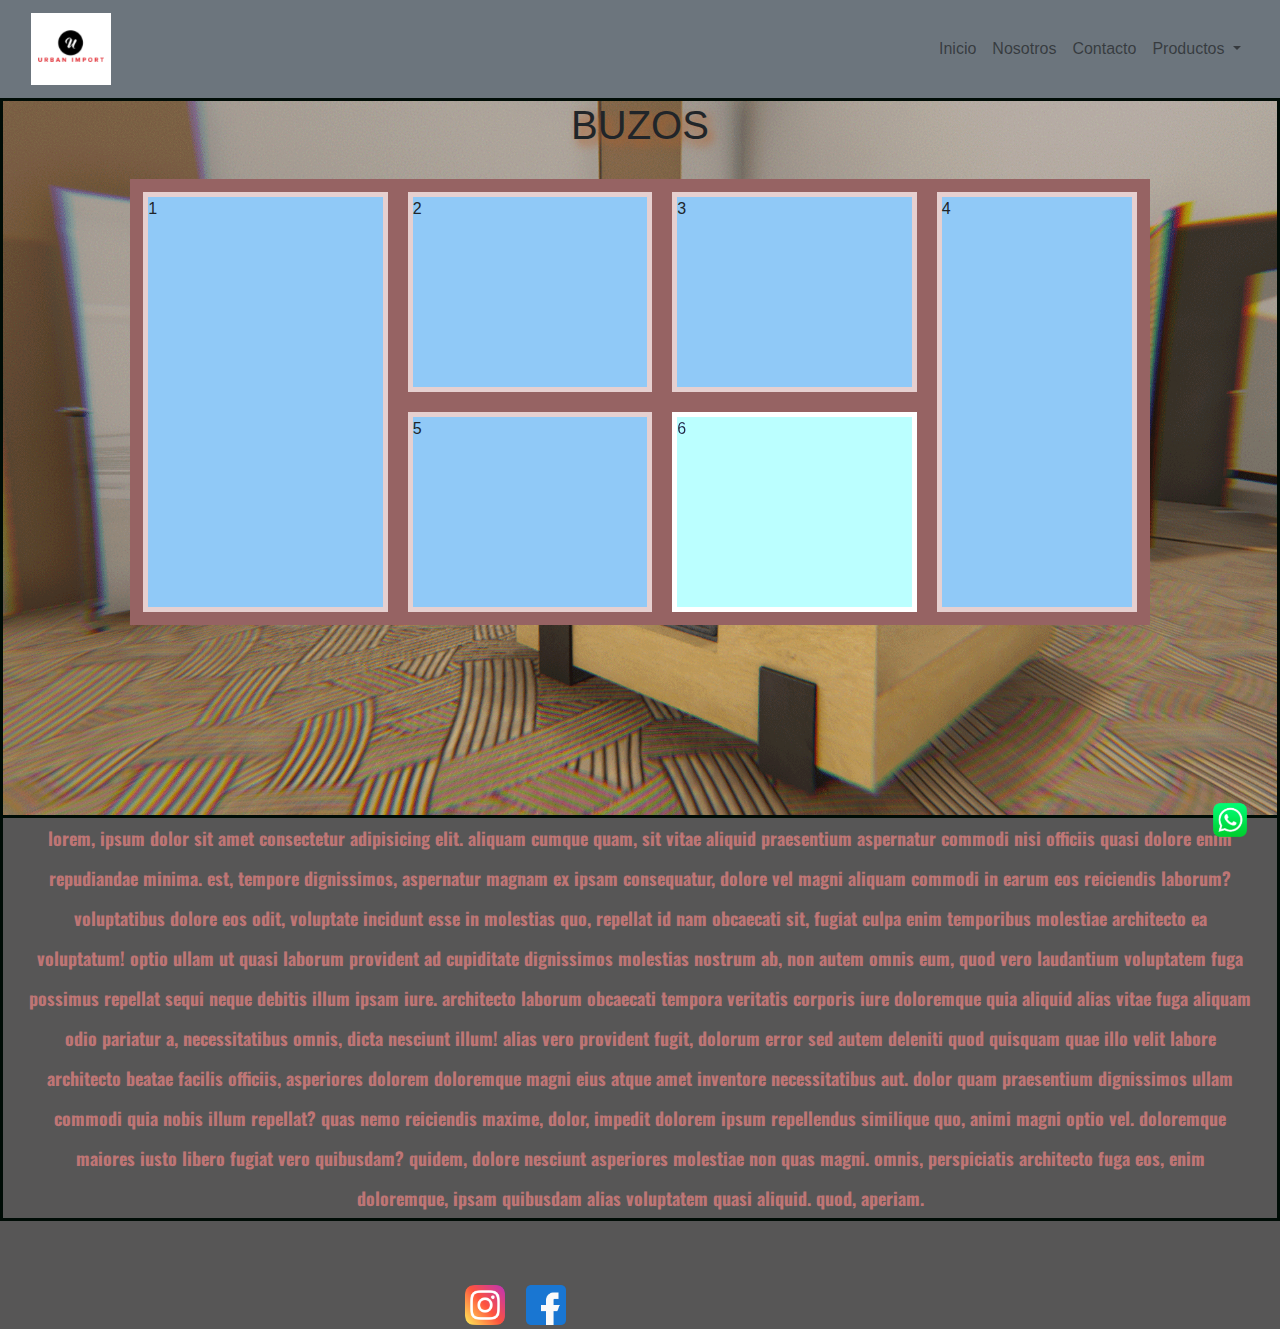
==== commit 7026cac4: "comit con el ordenamiento del footer" ====
--- a/buzos.html
+++ b/buzos.html
@@ -87,9 +87,6 @@
 		<br>
 		<br>
         <div class="footerNosotros">
-		<iframe
-			src="https://www.google.com/maps/embed?pb=!1m18!1m12!1m3!1d4642.504567840354!2d-58.35943013952057!3d-34.635846865249334!2m3!1f0!2f0!3f0!3m2!1i1024!2i768!4f13.1!3m3!1m2!1s0x95a334b60f4a88a3%3A0xe46a8844309a763f!2sClub%20Atl%C3%A9tico%20Boca%20Juniors!5e0!3m2!1ses-419!2sar!4v1624818225273!5m2!1ses-419!2sar"
-			width="400" height="300" style="border:0;" allowfullscreen="" loading="lazy"></iframe>
 		<a target="_blank" href="https://www.instagram.com/"><img src="multimedia/imagenes/instagram.png" width="40"
 				height="40" alt="Logo de instagram"> </a>
 		<a target="_blank" href="https://www.facebook.com/"><img src="multimedia/imagenes/facebook.png" width="40"
--- a/css/propio/estilo.css
+++ b/css/propio/estilo.css
@@ -117,79 +117,13 @@
   width: 100%;
 }
 
-.item1 {
-  height: 150px;
-  width: 150px;
-  border: 2px dotted #000;
-  text-align: center;
-  font-family: cursive;
-  font-size: 20px;
-  line-height: 200px;
-  text-transform: uppercase;
-  background-image: url(../../multimedia/imagenes/pantalon1.jpg);
-  background-size: cover;
+.footerNosotros {
+  padding-left: 35%;
+  padding-bottom: 4px;
 }
 
-.item2 {
-  height: 150px;
-  width: 150px;
-  border: 2px dotted #000;
-  text-align: center;
-  font-family: cursive;
-  font-size: 20px;
-  line-height: 200px;
-  text-transform: uppercase;
-  /*background-image: url(multimedia/imagenes/pantalon2.jpg);*/
-  background-size: cover;
-}
-
-.item3 {
-  height: 150px;
-  width: 150px;
-  border: 2px dotted #000;
-  text-align: center;
-  font-family: cursive;
-  font-size: 20px;
-  line-height: 200px;
-  text-transform: uppercase;
-  /*background-image: url(multimedia/imagenes/pantalon3.jpg);*/
-  background-size: cover;
-}
-
-.item4 {
-  height: 150px;
-  width: 150px;
-  border: 2px dotted #000;
-  text-align: center;
-  font-family: cursive;
-  font-size: 20px;
-  line-height: 200px;
-  text-transform: uppercase;
-  /*background-image: url(multimedia/imagenes/pantalon4.jpg);*/
-  background-size: cover;
-}
-
-.item5 {
-  height: 150px;
-  width: 150px;
-  border: 2px dotted #000;
-  text-align: center;
-  font-family: cursive;
-  font-size: 20px;
-  line-height: 200px;
-  text-transform: uppercase;
-  /*background-image: url(multimedia/imagenes/pantalon5.jpg);*/
-  background-size: cover;
-}
-
-.footerNosotros{
-  align-items: center;
-  padding-left: 25%;
-  padding-bottom: 2px;
-}
 .footerNosotros a {
-  padding-left: 3%;
-
+  margin-left: 2%;
 }
 
 .itContact :hover {
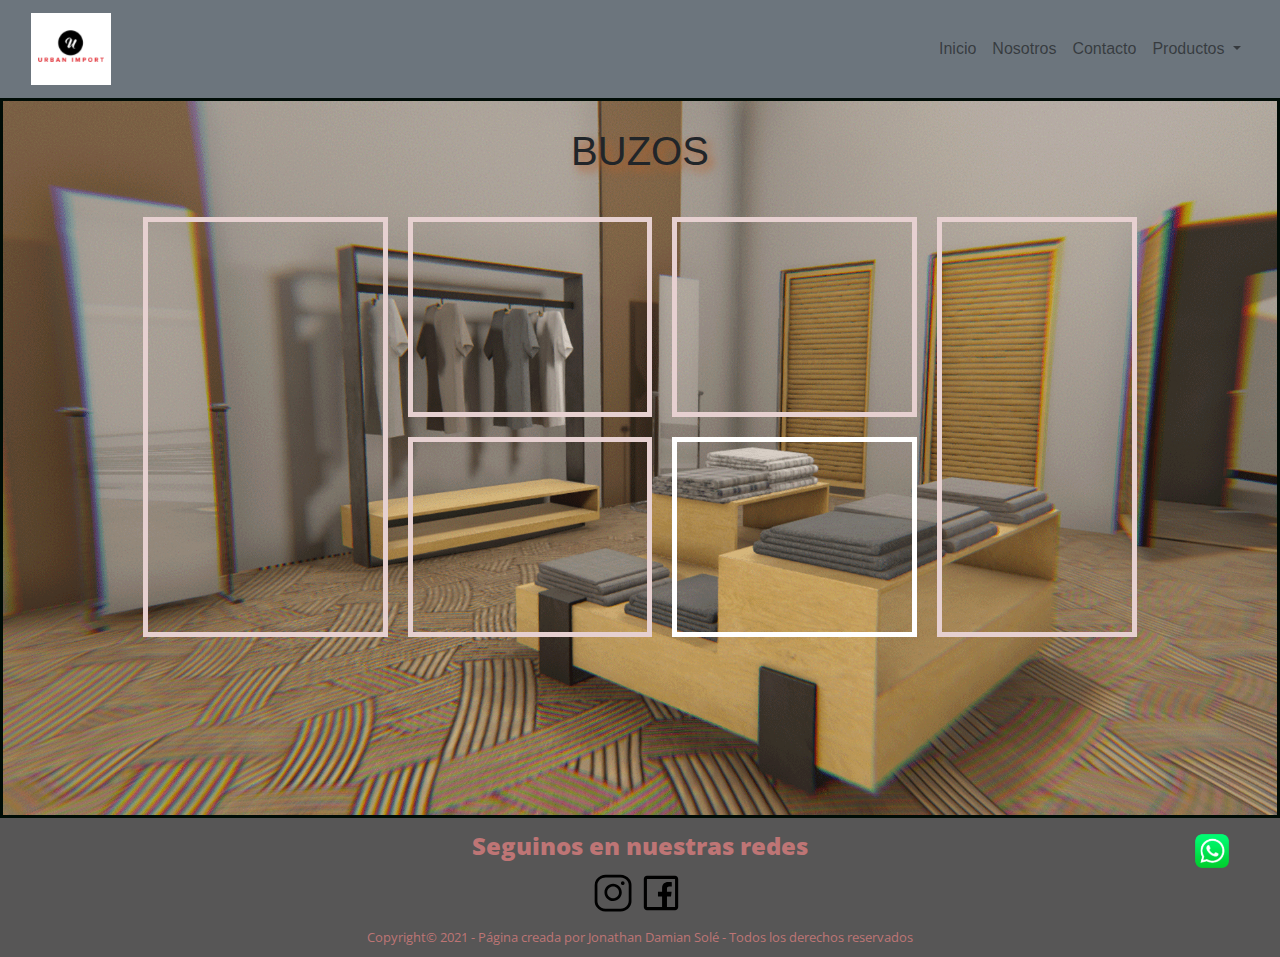
==== commit b9e88df4: "commit proyecto final todas las secciones editadas" ====
--- a/buzos.html
+++ b/buzos.html
@@ -9,11 +9,13 @@
     <link rel="stylesheet" href="css/propio/estilo.css">
     <link rel="stylesheet" href="css/propio/botonera.css">
     <link rel="stylesheet" href="css/propio/firstmob.css">
+    <link rel="stylesheet" href="css/propio/maquinita.css">
     <link rel="stylesheet" href="https://maxcdn.bootstrapcdn.com/bootstrap/4.5.2/css/bootstrap.min.css">
     <script src="https://ajax.googleapis.com/ajax/libs/jquery/3.5.1/jquery.min.js"></script>
     <script src="https://cdnjs.cloudflare.com/ajax/libs/popper.js/1.16.0/umd/popper.min.js"></script>
-    <!-- <script src="https://maxcdn.bootstrapcdn.com/bootstrap/4.5.2/js/bootstrap.min.js"></script> -->
+    <link rel="stylesheet" href="https://cdnjs.cloudflare.com/ajax/libs/animate.css/4.1.1/animate.min.css">
 	<link rel="stylesheet" href="css/bootstrap.css">
+    <link rel="shortcut icon" href="/multimedia/imagenes/MarcaUI.PNG">
 </head>
 <body>
     <header>
@@ -42,10 +44,11 @@
                                     Productos
                                 </a>
                                 <ul class="dropdown-menu" aria-labelledby="navbarDropdown">
-                                    <li><a class="dropdown-item" href="Pantalones.html">Pantalones</a></li>
-                                    <li><a class="dropdown-item" href="camperas.html">Camperas</a></li>
-                                    <li><a class="dropdown-item" href="remeras.html">Remeras</a></li>
-                                    <li><a class="dropdown-item" href="calzado.html">Calzado</a></li>
+                                    <li class="itContact"><a class="dropdown-item" href="Pantalones.html">Pantalones</a></li>
+                                    <li class="itContact"><a class="dropdown-item" href="camperas.html">Camperas</a></li>
+                                    <li class="itContact"><a class="dropdown-item" href="remeras.html">Remeras</a></li>
+                                    <li class="itContact"><a class="dropdown-item" href="calzado.html">Calzado</a></li>
+                                    <li class="itContact"><a class="dropdown-item" href="talles.html">Talles</a></li>
                                 </ul>
                             </li>
                         </ul>
@@ -55,58 +58,38 @@
     
     </header>
     <main class="mainPantalones">
-        <h3 class="h3Camperas">Buzos</h3>
+        <h3 class="h3Camperas wow animate__animated animate__backInLeft">Buzos</h3>
         <div class="fondo">
-            <div class="itemBu itemBu1">1</div>
-            <div class="itemBu itemBu2">2</div>
-            <div class="itemBu itemBu3">3</div>
-            <div class="itemBu itemBu4">4</div>
-            <div class="itemBu itemBu5">5</div>
-            <div class="itemBu itemBu6">6</div>
+            <div class="itemBu itemBu1"></div>
+            <div class="itemBu itemBu2"></div>
+            <div class="itemBu itemBu3"></div>
+            <div class="itemBu itemBu4"></div>
+            <div class="itemBu itemBu5"></div>
+            <div class="itemBu itemBu6"></div>
         </div>
     </div>
+    <div class="button">
+        <a class="button__whatsapp" href="https://wa.link/u4yigf" target="_blank"><img src="multimedia/imagenes/whatsapp1.png" width="40px" height="40px" alt="Logo de Contacto"></a>
+    </div>
 </main>
-    <footer>
-		<div class="divParrafoFooter">
-			<p class="parrafoFooter"> Lorem, ipsum dolor sit amet consectetur adipisicing elit. Aliquam cumque quam, sit
-				vitae aliquid praesentium aspernatur commodi nisi officiis quasi dolore enim repudiandae minima. Est,
-				tempore dignissimos, aspernatur magnam ex ipsam consequatur, dolore vel magni aliquam commodi in earum
-				eos reiciendis laborum? Voluptatibus dolore eos odit, voluptate incidunt esse in molestias quo, repellat
-				id nam obcaecati sit, fugiat culpa enim temporibus molestiae architecto ea voluptatum! Optio ullam ut
-				quasi laborum provident ad cupiditate dignissimos molestias nostrum ab, non autem omnis eum, quod vero
-				laudantium voluptatem fuga possimus repellat sequi neque debitis illum ipsam iure. Architecto laborum
-				obcaecati tempora veritatis corporis iure doloremque quia aliquid alias vitae fuga aliquam odio pariatur
-				a, necessitatibus omnis, dicta nesciunt illum! Alias vero provident fugit, dolorum error sed autem
-				deleniti quod quisquam quae illo velit labore architecto beatae facilis officiis, asperiores dolorem
-				doloremque magni eius atque amet inventore necessitatibus aut. Dolor quam praesentium dignissimos ullam
-				commodi quia nobis illum repellat? Quas nemo reiciendis maxime, dolor, impedit dolorem ipsum repellendus
-				similique quo, animi magni optio vel. Doloremque maiores iusto libero fugiat vero quibusdam? Quidem,
-				dolore nesciunt asperiores molestiae non quas magni. Omnis, perspiciatis architecto fuga eos, enim
-				doloremque, ipsam quibusdam alias voluptatem quasi aliquid. Quod, aperiam.</p>
-		</div>
-		<br>
-		<br>
-        <div class="footerNosotros">
-		<a target="_blank" href="https://www.instagram.com/"><img src="multimedia/imagenes/instagram.png" width="40"
-				height="40" alt="Logo de instagram"> </a>
-		<a target="_blank" href="https://www.facebook.com/"><img src="multimedia/imagenes/facebook.png" width="40"
-				height="40" alt="Logo de facebook"> </a>
-		<div class="button">
-			<a id="whatsapp" target="_blank" href="https://wa.link/u4yigf"><img src="multimedia/imagenes/whatsapp1.png"
-					width="40" height="40" alt="Logo de Contacto"> </a>
-		</div>
-	</footer>
-
+<footer class="footer">
+    <div class="container-fluid">
+        <p>Seguinos en nuestras redes</p>
+        <a class="footer__instagram " href="https://www.instagram.com/" target="_blank"><img src="multimedia/imagenes/instagram.svg" width="38px" height="38px"></a>
+        <a class="footer__facebook " href="https://www.facebook.com/" target="_blank"><img src="multimedia/imagenes/facebook.svg" width="50px" height="50px"></a>
+        <div id="copyright">Copyright&copy; 2021 - Página creada por Jonathan Damian Solé - Todos los derechos reservados</div>
+    </div>
+</footer>
 	<script type="text/javascript" src="https://cdn.jsdelivr.net/npm/bootstrap@5.0.2/dist/js/bootstrap.bundle.min.js"
 		integrity="sha384-MrcW6ZMFYlzcLA8Nl+NtUVF0sA7MsXsP1UyJoMp4YLEuNSfAP+JcXn/tWtIaxVXM"
 		crossorigin="anonymous"></script>
 	<script type="text/javascript" src="https://cdn.jsdelivr.net/npm/@popperjs/core@2.9.2/dist/umd/popper.min.js"
 		integrity="sha384-IQsoLXl5PILFhosVNubq5LC7Qb9DXgDA9i+tQ8Zj3iwWAwPtgFTxbJ8NT4GN1R8p"
 		crossorigin="anonymous"></script>
-	<!-- <script type="text/javascript" src="https://cdn.jsdelivr.net/npm/bootstrap@5.0.2/dist/js/bootstrap.min.js"
-		integrity="sha384-cVKIPhGWiC2Al4u+LWgxfKTRIcfu0JTxR+EQDz/bgldoEyl4H0zUF0QKbrJ0EcQF"
-		crossorigin="anonymous"></script> -->
-
 	<script type="text/javascript" src="js/bootstrap.min.js"></script>
+    <script src="/js/wow.js"></script>
+    <script>
+    new WOW().init();
+    </script>
 </body>
 </html>--- a/css/propio/estilo.css
+++ b/css/propio/estilo.css
@@ -1,6 +1,9 @@
 @import url("https://fonts.googleapis.com/css2?family=Yellowtail&display=swap");
 @import url("https://fonts.googleapis.com/css2?family=Noto+Sans+JP:wght@100&display=swap");
 @import url("https://fonts.googleapis.com/css2?family=Oswald:wght@200&display=swap");
+@import url("https://fonts.googleapis.com/css2?family=Open+Sans+Condensed:wght@300&display=swap");
+@import url("https://fonts.googleapis.com/css2?family=Boogaloo&display=swap");
+@import url("https://fonts.googleapis.com/css2?family=Sarabun:wght@400;500;700&display=swap");
 * {
   /*reseteo de los margentes*/
   margin: 0;
@@ -21,12 +24,31 @@
   /* height: auto;*/
 }
 
+p {
+  font-family: "Open Sans Condensed", sans-serif;
+  font-size: 1.5rem;
+  color: #0e0c0c;
+  text-transform: none;
+  font-weight: 1000;
+}
+
 .mainPantalones {
   background-color: #44997d;
   background-image: url(../../multimedia/imagenes/ImagenPrincipal.jpg);
   background-position: left;
   background-size: cover;
   height: 80vh;
+  overflow: hidden;
+  border: 3px solid #000c06;
+  border-bottom: 1, 1px;
+}
+
+.mainTalles {
+  background-color: #44997d;
+  background-image: url(../../multimedia/imagenes/ImagenPrincipal.jpg);
+  background-position: left;
+  background-size: cover;
+  height: 80%;
   overflow: hidden;
   border: 3px solid #000c06;
   border-bottom: 1, 1px;
@@ -55,10 +77,6 @@
   text-transform: capitalize;
 }
 
-p {
-  color: #90b40e;
-}
-
 .aticulosDisponiblesVenta {
   color: #154961;
   font-size: 20px;
@@ -75,33 +93,10 @@
   height: auto;
 }
 
-.parrafoFooter {
-  color: #be7575;
-  font-style: normal;
-  font-weight: bold;
-  font-size: 18px;
-  text-align: center;
-  text-transform: lowercase;
-  line-height: 40px;
-  text-decoration: solid;
-  font-family: "Oswald", sans-serif;
-  border: 3px solid #000c06;
-  border-top: 1px;
-  padding-left: 2%;
-  padding-right: 2%;
-}
-
 .parrafoCompany {
   background-position: left;
   background-size: auto;
   background-size: 1500;
-}
-
-.button #whatsapp {
-  position: fixed;
-  bottom: 60px;
-  right: 30px;
-  background: transparent;
 }
 
 .flexContenedor {
@@ -117,17 +112,52 @@
   width: 100%;
 }
 
-.footerNosotros {
-  padding-left: 35%;
-  padding-bottom: 4px;
-}
-
-.footerNosotros a {
-  margin-left: 2%;
+.table {
+  text-align: center;
+}
+
+.aclaraciones {
+  text-align: center;
+  font-family: "Sarabun", sans-serif;
+  font-weight: 500;
+}
+
+.titulo__tabla h5 {
+  font-family: "Open Sans Condensed", sans-serif;
+  font-size: 1.5rem;
+  text-align: center;
+  margin-top: 3.1rem;
+}
+
+textarea {
+  width: 31rem;
+  height: 6.2rem;
+  width: 31rem;
+  height: 6.2rem;
+  border-radius: 0.6rem;
+}
+
+.container__text {
+  line-height: 2.5rem;
+  margin-top: 3.1rem;
+  font-family: "Sarabun", sans-serif;
+  font-weight: 500;
+}
+.container__text .explication {
+  font-weight: 700;
+  margin-bottom: 2rem;
+  align-items: center;
+}
+
+.h3Tabla {
+  text-align: center;
+  font-family: "Sarabun", sans-serif;
+  font-weight: 500;
+  text-transform: capitalize;
 }
 
 .itContact :hover {
-  background: #7a7a2f;
+  background: #7a7a2f !important;
 }
 
 .carousel-inner img {
@@ -135,6 +165,58 @@
   height: 70vh;
 }
 
+.footer {
+  background: #bdc486;
+  background-color: #575656;
+  display: -webkit-box;
+  display: -ms-flexbox;
+  display: flex;
+  justify-content: center;
+  -webkit-box-pack: center;
+  -ms-flex-pack: center;
+  text-align: center;
+  font-family: "Boogaloo", cursive;
+  font-size: 1rem;
+  color: black;
+  padding-bottom: 0.6rem;
+  text-transform: uppercase;
+}
+
+.button__whatsapp {
+  position: fixed;
+  bottom: 1.8rem;
+  right: 3rem;
+  background: transparent;
+  transition: all 300ms;
+}
+.button__whatsapp:hover {
+  transform: scale(1.8) rotate(6deg);
+}
+
+.footer img {
+  margin-bottom: 0.6rem;
+  -webkit-transition: all 300ms;
+  transition: all 300ms;
+}
+
+.footer img:hover {
+  -webkit-transform: scale(1.18);
+  transform: scale(1.18);
+}
+
+.footer p {
+  color: #be7575;
+  margin-top: 0.6rem;
+  margin-bottom: 0.3rem;
+}
+
+#copyright {
+  font-family: "Open Sans Condensed", sans-serif;
+  font-size: 0.8rem;
+  color: #be7575;
+  text-transform: none;
+}
+
 /*# sourceMappingURL=estilo.css.map */
 
 /*# sourceMappingURL=estilo.css.map */
--- a/css/propio/firstmob.css
+++ b/css/propio/firstmob.css
@@ -23,10 +23,10 @@
   font-family: sans-serif;
   margin-bottom: 30px;
   text-shadow: 5px 5px 10px #b4602b;
+  padding-top: 2%;
 }
 
 .fondo {
-  background-color: darkgray;
   width: 80%;
   margin: auto;
   height: auto;
@@ -39,12 +39,11 @@
 .itemca {
   min-height: 200px;
   min-width: 200px;
-  background-color: aqua;
   border: 5px solid #fff;
 }
 
 .itemca:hover {
-  transform: scale(1.2);
+  transform: scale(1.1);
   transition: 0.7s;
   filter: saturate(2);
   filter: contrast(1.3);
@@ -66,7 +65,7 @@
 
 .itemca3 {
   grid-area: "itemca3";
-  background-image: url(../../multimedia/imagenes/campera/campera3.jpg);
+  background-image: url(../../multimedia/imagenes/campera/campera3.png);
   background-size: cover;
 }
 
@@ -92,12 +91,11 @@
 
 @media only screen and (min-width: 360px) {
   .fondo {
-    background-color: #cdd4a3;
+    grid-template-columns: 1fr;
   }
 }
 @media only screen and (min-width: 480px) {
   .fondo {
-    background-color: #939989;
     grid-template-columns: 1fr;
   }
 
@@ -108,7 +106,6 @@
 }
 @media only screen and (min-width: 768px) {
   .fondo {
-    background-color: #c5aa8a;
     grid-template-columns: 1fr 1fr 1fr;
   }
 
@@ -135,7 +132,6 @@
 }
 @media only screen and (min-width: 1200px) {
   .fondo {
-    background-color: #966363;
     grid-template-columns: 1fr 1fr 1fr;
   }
 
@@ -180,12 +176,11 @@
 .itemPa {
   min-height: 200px;
   min-width: 200px;
-  background-color: aqua;
   border: 5px solid #fff;
 }
 
 .itemPa:hover {
-  transform: scale(1.5);
+  transform: scale(1.1);
   transition: 0.7s;
   filter: saturate(2);
   filter: contrast(1.3);
@@ -233,12 +228,11 @@
 
 @media only screen and (min-width: 360px) {
   .fondo {
-    background-color: #cdd4a3;
+    grid-template-columns: 1fr;
   }
 }
 @media only screen and (min-width: 480px) {
   .fondo {
-    background-color: #939989;
     grid-template-columns: 1fr;
   }
 
@@ -249,7 +243,6 @@
 }
 @media only screen and (min-width: 768px) {
   .fondo {
-    background-color: #c5aa8a;
     grid-template-columns: 1fr 1fr 1fr;
   }
 
@@ -276,7 +269,6 @@
 }
 @media only screen and (min-width: 1200px) {
   .fondo {
-    background-color: #966363;
     grid-template-columns: 1fr 1fr 1fr;
   }
 
@@ -321,12 +313,11 @@
 .itemReme {
   min-height: 200px;
   min-width: 200px;
-  background-color: aqua;
   border: 5px solid #fff;
 }
 
 .itemReme:hover {
-  transform: scale(1.3);
+  transform: scale(1.1);
   transition: 0.7s;
   filter: saturate(2);
   filter: contrast(1.3);
@@ -374,12 +365,11 @@
 
 @media only screen and (min-width: 360px) {
   .fondo {
-    background-color: #cdd4a3;
+    grid-template-columns: 1fr;
   }
 }
 @media only screen and (min-width: 480px) {
   .fondo {
-    background-color: #939989;
     grid-template-columns: 1fr;
   }
 
@@ -390,7 +380,6 @@
 }
 @media only screen and (min-width: 768px) {
   .fondo {
-    background-color: #c5aa8a;
     grid-template-columns: 1fr 1fr 1fr;
   }
 
@@ -417,7 +406,6 @@
 }
 @media only screen and (min-width: 1200px) {
   .fondo {
-    background-color: #966363;
     grid-template-columns: 1fr 1fr 1fr;
   }
 
@@ -462,12 +450,11 @@
 .itemCal {
   min-height: 200px;
   min-width: 200px;
-  background-color: #90c9f7;
   border: 5px solid #e6d0d0;
 }
 
 .itemCal:hover {
-  transform: scale(1.3);
+  transform: scale(1.1);
   transition: 0.7s;
   filter: saturate(2);
   filter: contrast(1.3);
@@ -515,12 +502,11 @@
 
 @media only screen and (min-width: 360px) {
   .fondo {
-    background-color: #cdd4a3;
+    grid-template-columns: 1fr;
   }
 }
 @media only screen and (min-width: 480px) {
   .fondo {
-    background-color: #939989;
     grid-template-columns: 1fr;
   }
 
@@ -536,7 +522,6 @@
 }
 @media only screen and (min-width: 768px) {
   .fondo {
-    background-color: #c5aa8a;
     grid-template-columns: 1fr 1fr 1fr;
   }
 
@@ -568,7 +553,6 @@
 }
 @media only screen and (min-width: 1200px) {
   .fondo {
-    background-color: #966363;
     grid-template-columns: 1fr 1fr 1fr;
   }
 
@@ -613,12 +597,11 @@
 .itemBu {
   min-height: 200px;
   min-width: 200px;
-  background-color: #90c9f7;
   border: 5px solid #e6d0d0;
 }
 
 .itemBu:hover {
-  transform: scale(1.3);
+  transform: scale(1.1);
   transition: 0.7s;
   filter: saturate(2);
   filter: contrast(1.3);
@@ -666,12 +649,11 @@
 
 @media only screen and (min-width: 360px) {
   .fondo {
-    background-color: #cdd4a3;
+    grid-template-columns: 1fr;
   }
 }
 @media only screen and (min-width: 480px) {
   .fondo {
-    background-color: #939989;
     grid-template-columns: 1fr;
   }
 
@@ -687,7 +669,6 @@
 }
 @media only screen and (min-width: 768px) {
   .fondo {
-    background-color: #c5aa8a;
     grid-template-columns: 1fr 1fr 1fr;
   }
 
@@ -719,7 +700,6 @@
 }
 @media only screen and (min-width: 1200px) {
   .fondo {
-    background-color: #966363;
     grid-template-columns: 1fr 1fr 1fr;
   }
 
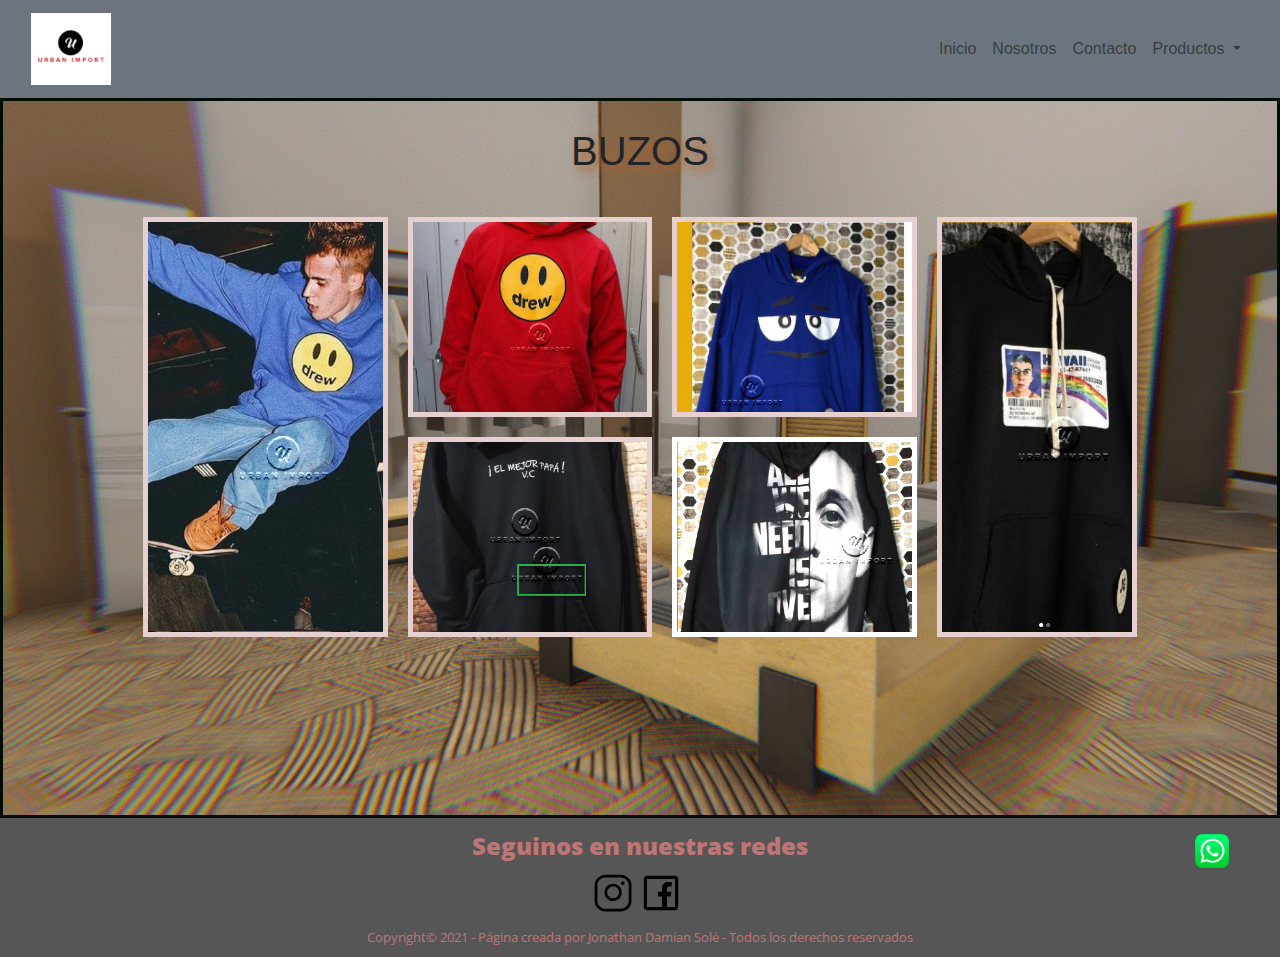
==== commit 0ef0b419: "commit proyecto final, modificado en main" ====
--- a/buzos.html
+++ b/buzos.html
@@ -1,5 +1,5 @@
 <!DOCTYPE html>
-<html lang="en">
+<html lang="es">
 
 <head>
     <meta charset="UTF-8">
@@ -16,6 +16,15 @@
     <link rel="stylesheet" href="https://cdnjs.cloudflare.com/ajax/libs/animate.css/4.1.1/animate.min.css">
 	<link rel="stylesheet" href="css/bootstrap.css">
     <link rel="shortcut icon" href="/multimedia/imagenes/MarcaUI.PNG">
+    <meta name="lenguage" content="Spanish">
+	<meta name="distribution" content="Global">
+	<meta name="city" content="Buenos Aires">
+	<meta name="country" content="Argentina" >
+	<meta name="resourse-type" content="Document">
+	<meta name="doc-type" content="Web Page">
+	<meta name="title" content="Buzos de la mejor calidad a un precio accesible"> 
+	<meta name="description" content="todos los buzos que importamos tienen las mejores telas en su confección."> 
+	<meta name="keywords" content="buzo, capucha, abrigo, moda, textil, indumentaria">
 </head>
 <body>
     <header>
@@ -57,7 +66,7 @@
             </nav>
     
     </header>
-    <main class="mainPantalones">
+    <main class="mainCamperas">
         <h3 class="h3Camperas wow animate__animated animate__backInLeft">Buzos</h3>
         <div class="fondo">
             <div class="itemBu itemBu1"></div>
--- a/css/propio/firstmob.css
+++ b/css/propio/firstmob.css
@@ -137,6 +137,7 @@
 
   .mainCamperas {
     height: 80vh;
+    padding-bottom: 20%;
   }
 
   .itemca1 {
@@ -610,39 +611,39 @@
 
 .itemBu1 {
   grid-area: "itemBu1";
-  background-image: url(../../multimedia/imagenes/buzos/1.png);
+  background-image: url(../../multimedia/imagenes/Buzos/1.png);
   background-size: cover;
   background-position: center;
 }
 
 .itemBu2 {
   grid-area: "itemBu2";
-  background-image: url(../../multimedia/imagenes/buzos/2.png);
+  background-image: url(../../multimedia/imagenes/Buzos/2.png);
   background-size: cover;
 }
 
 .itemBu3 {
   grid-area: "itemBue3";
-  background-image: url(../../multimedia/imagenes/buzos/3.png);
+  background-image: url(../../multimedia/imagenes/Buzos/3.png);
   background-size: cover;
 }
 
 .itemBu4 {
   grid-area: "itemBu4";
-  background-image: url(../../multimedia/imagenes/buzos/4.png);
+  background-image: url(../../multimedia/imagenes/Buzos/4.png);
   background-size: cover;
   background-position: center;
 }
 
 .itemBu5 {
   grid-area: "itemBu5";
-  background-image: url(../../multimedia/imagenes/buzos/5.png);
+  background-image: url(../../multimedia/imagenes/Buzos/5.png);
   background-size: cover;
 }
 
 .itemBu6 {
   grid-area: "itemBu6";
-  background-image: url(../../multimedia/imagenes/buzos/6.png);
+  background-image: url(../../multimedia/imagenes/Buzos/6.png);
   background-size: cover;
   filter: brightness(1.3);
 }
@@ -650,6 +651,7 @@
 @media only screen and (min-width: 360px) {
   .fondo {
     grid-template-columns: 1fr;
+    height: auto;
   }
 }
 @media only screen and (min-width: 480px) {
@@ -705,6 +707,7 @@
 
   .mainPantalones {
     height: 80vh;
+    padding-bottom: 20%;
   }
 
   .itemBu1 {
